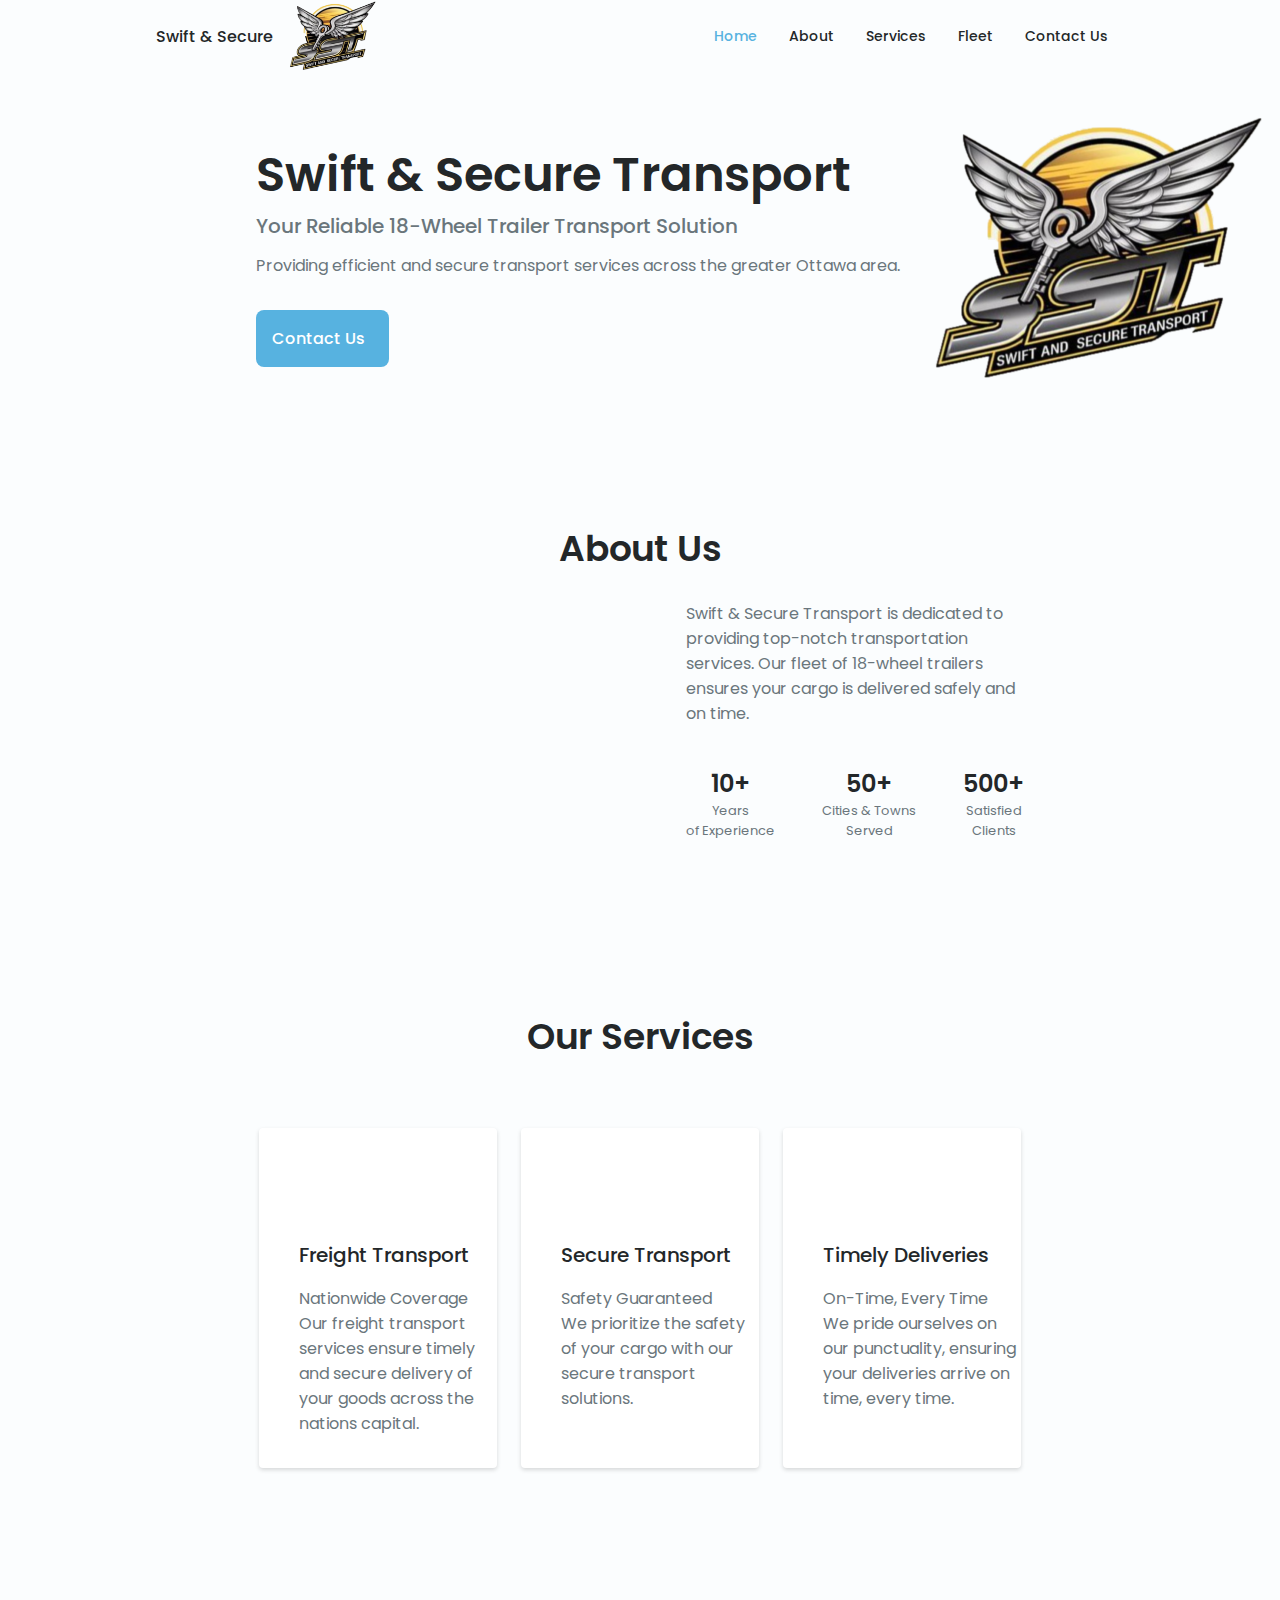
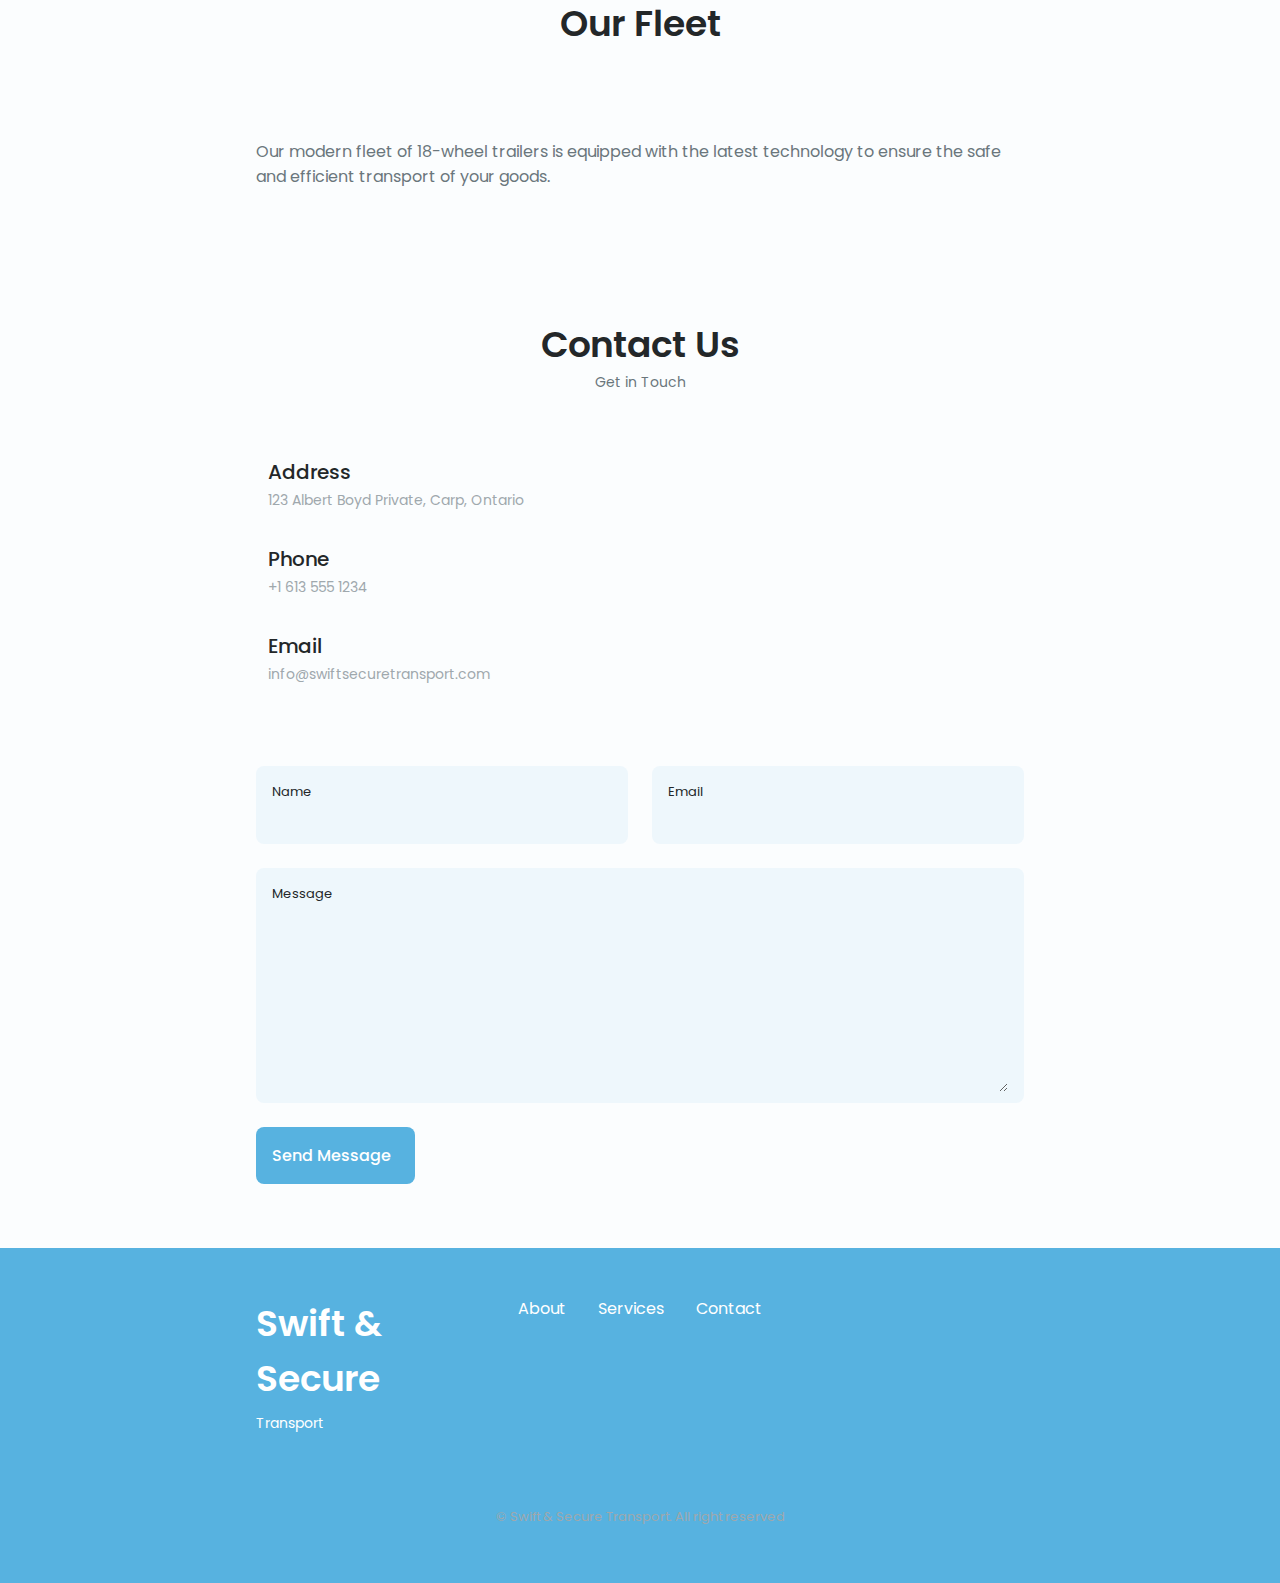
==== index.html @ c1167e1d "Add files via upload" ====
<!DOCTYPE html>
<html lang="en">
<head>
    <meta charset="UTF-8">
    <meta name="viewport" content="width=device-width, initial-scale=1.0">

    <!--==================== UNICONS ====================-->
    <link rel="stylesheet" href="https://unicons.iconscout.com/release/v4.0.0/css/line.css">
    <link rel="stylesheet" href="https://cdnjs.cloudflare.com/ajax/libs/font-awesome/4.7.0/css/font-awesome.min.css">
    <!--==================== SWIPER CSS ====================-->
    <link rel="stylesheet" href="assets/css/swiper-bundle.min.css">

    <!--==================== CSS ====================-->
    <link rel="stylesheet" href="assets/css/styles.css">

    <title>Swift & Secure Transport</title>
</head>
<body>
<!--==================== HEADER ====================-->
    <header class="header" id="header">
        <nav class="nav container">
            <a href="#" class="nav__logo">Swift & Secure</a>
			<img src="assets/img/logo.png" style="max-block-size: -webkit-fill-available;">
            <div class="nav__menu" id="nav-menu">
                <ul class="nav__list grid">
                    <li class="nav__item">
                        <a href="#home" class="nav__link active-link">
                            <i class="uil uil-estate nav__icon"></i> Home
                        </a>
                    </li>
                    <li class="nav__item">
                        <a href="#about" class="nav__link">
                            <i class="uil uil-user nav__icon"></i> About
                        </a>
                    </li>
                    <li class="nav__item">
                        <a href="#services" class="nav__link">
                            <i class="uil uil-truck nav__icon"></i> Services
                        </a>
                    </li>
                    <li class="nav__item">
                        <a href="#fleet" class="nav__link">
                            <i class="uil uil-bus nav__icon"></i> Fleet
                        </a>
                    </li>
                    <li class="nav__item">
                        <a href="#contact" class="nav__link">
                            <i class="uil uil-envelope nav__icon"></i> Contact Us
                        </a>
                    </li>
                </ul>
                <i class="uil uil-times nav__close" id="nav-close"></i>
            </div>

            <div class="nav__btns">
                <!--Theme change button-->
                <i class="uil uil-moon change-theme" id="theme-button"></i>

                <div class="nav__toggle" id="nav-toggle">
                    <i class="uil uil-apps"></i>
                </div>
            </div>
        </nav>
    </header>

<!--==================== MAIN ====================-->
    <main class="main">
        <!--==================== HOME ====================-->
        <section class="home section" id="home">
            <div class="home__container container grid">
                <div class="home__content grid">
                    <div class="home__img" style="margin: auto;">
						<image src="assets/img/logo.png"></image>                           
                    </div>
                    <div class="home__data" style="margin: auto;">
                        <h1 class="home__title">Swift & Secure Transport</h1>
                        <h3 class="home__subtitle">Your Reliable 18-Wheel Trailer Transport Solution</h3>
                        <p class="home__description">Providing efficient and secure transport services across the greater Ottawa area.</p>
                        <a href="#contact" class="button button--flex">
                            Contact Us <i class="uil uil-message button__icon"></i>
                        </a>
                    </div>
                </div>
            </div>
        </section>

        <!--==================== ABOUT ====================-->
        <section class="about section" id="about">
            <h2 class="section__title">About Us</h2><br>

            <div class="about__container container grid">
                <img src="assets/img/trailer.jpeg" alt="" class="about__img">

                <div class="about__data">
                    <p class="about__description">
                        Swift & Secure Transport is dedicated to providing top-notch transportation services. Our fleet of 18-wheel trailers ensures your cargo is delivered safely and on time.
                    </p>

                    <div class="about__info">
                        <div>
                            <span class="about__info-title">10+</span>
                            <span class="about__info-name">Years <br> of Experience</span>
                        </div>

                        <div>
                            <span class="about__info-title">50+</span>
                            <span class="about__info-name">Cities & Towns <br> Served</span>
                        </div>

                        <div>
                            <span class="about__info-title">500+</span>
                            <span class="about__info-name">Satisfied <br> Clients</span>
                        </div>
                    </div>
                    <!-- <div class="about__buttons">
                        <a download="" href="assets/pdf/Swift-Secure-Company-Profile.pdf" class="button button--flex">
                            Download Profile <i class="uil uil-download-alt button__icon"></i>
                        </a>
                    </div> -->
                </div>
            </div>
        </section>

        <!--==================== SERVICES ====================-->
        <section class="services section" id="services">
            <h2 class="section__title">Our Services</h2>
            <span class="section__subtitle"></span>

            <div class="services__container container grid">
                <div class="services__content">
                    <div class="services__header">
                        <i class="uil uil-truck services__icon"></i>
                        <div>
                            <h1 class="services__title">Freight Transport</h1>
                            <span class="services__subtitle">Nationwide Coverage</span>
                        </div>
                    </div>
                    <p class="services__description">Our freight transport services ensure timely and secure delivery of your goods across the nations capital.</p>
                </div>

                <div class="services__content">
                    <div class="services__header">
                        <i class="uil uil-shield services__icon"></i>
                        <div>
                            <h1 class="services__title">Secure Transport</h1>
                            <span class="services__subtitle">Safety Guaranteed</span>
                        </div>
                    </div>
                    <p class="services__description">We prioritize the safety of your cargo with our secure transport solutions.</p>
                </div>

                <div class="services__content">
                    <div class="services__header">
                        <i class="uil uil-clock services__icon"></i>
                        <div>
                            <h1 class="services__title">Timely Deliveries</h1>
                            <span class="services__subtitle">On-Time, Every Time</span>
                        </div>
                    </div>
                    <p class="services__description">We pride ourselves on our punctuality, ensuring your deliveries arrive on time, every time.</p>
                </div>
            </div>
        </section>

        <!--==================== FLEET ====================-->
        <section class="fleet section" id="fleet">
            <h2 class="section__title">Our Fleet</h2>
            <span class="section__subtitle"></span>

            <div class="fleet__container container grid">
                <img src="assets/img/fleet.jpg" alt="" class="fleet__img">
                <div class="fleet__data">
                    <p class="fleet__description">Our modern fleet of 18-wheel trailers is equipped with the latest technology to ensure the safe and efficient transport of your goods.</p>
                    <div class="fleet__info">
                        <div>
                            <span class="fleet__info-title"></span>
                            <span class="fleet__info-name"></span>
                        </div>

                        <div>
                            <span class="fleet__info-title"></span>
                            <span class="fleet__info-name"></span>
                        </div>
                    </div>
                </div>
            </div>
        </section>

        <!--==================== CONTACT ====================-->
        <section class="contact section" id="contact">
            <h2 class="section__title">Contact Us</h2>
            <span class="section__subtitle">Get in Touch</span>

            <div class="contact__container container grid">
                <div>
                    <div class="contact__information">
                        <i class="uil uil-map-marker contact__icon"></i>
                        <div>
                            <h3 class="contact__title">Address</h3>
                            <span class="contact__subtitle">123 Albert Boyd Private, Carp, Ontario</span>
                        </div>
                    </div>

                    <div class="contact__information">
                        <i class="uil uil-phone contact__icon"></i>
                        <div>
                            <h3 class="contact__title">Phone</h3>
                            <span class="contact__subtitle">+1 613 555 1234</span>
                        </div>
                    </div>

                    <div class="contact__information">
                        <i class="uil uil-envelope contact__icon"></i>
                        <div>
                            <h3 class="contact__title">Email</h3>
                            <span class="contact__subtitle">info@swiftsecuretransport.com</span>
                        </div>
                    </div>
                </div>

                <form action="#" class="contact__form grid">
                    <div class="contact__inputs grid">
                        <div class="contact__content">
                            <label for="name" class="contact__label">Name</label>
                            <input type="text" id="name" class="contact__input">
                        </div>
                        <div class="contact__content">
                            <label for="email" class="contact__label">Email</label>
                            <input type="email" id="email" class="contact__input">
                        </div>
                    </div>
                    <div class="contact__content">
                        <label for="message" class="contact__label">Message</label>
                        <textarea id="message" cols="0" rows="7" class="contact__input"></textarea>
                    </div>
                    <div>
                        <a href="#" class="button button--flex">
                            Send Message <i class="uil uil-message button__icon"></i>
                        </a>
                    </div>
                </form>
            </div>
        </section>
    </main>

    <!--==================== FOOTER ====================-->
    <footer class="footer">
        <div class="footer__bg">
            <div class="footer__container container grid">
                <div>
                    <h1 class="footer__title">Swift & Secure</h1>
                    <span class="footer__subtitle">Transport</span>
                </div>

                <ul class="footer__links">
                    <li>
                        <a href="#about" class="footer__link">About</a>
                    </li>
                    <li>
                        <a href="#services" class="footer__link">Services</a>
                    </li>
                    <li>
                        <a href="#contact" class="footer__link">Contact</a>
                    </li>
                </ul>

                <div class="footer__socials">
                    <a href="#" class="footer__social">
                        <i class="uil uil-facebook-f"></i>
                    </a>
                    <a href="#" class="footer__social">
                        <i class="uil uil-twitter-alt"></i>
                    </a>
                    <a href="#" class="footer__social">
                        <i class="uil uil-instagram"></i>
                    </a>
                </div>
            </div>

            <p class="footer__copy">&#169; Swift & Secure Transport. All right reserved</p>
        </div>
    </footer>

    <!--==================== SCROLL TOP ====================-->
    <a href="#" class="scrollup" id="scroll-up">
        <i class="uil uil-arrow-up scrollup__icon"></i>
    </a>

    <!--==================== SWIPER JS ====================-->
    <script src="assets/js/swiper-bundle.min.js"></script>

    <!--==================== MAIN JS ====================-->
    <script src="assets/js/main.js"></script>
</body>
</html>
---- assets/css/styles.css ----
/*==================== GOOGLE FONTS ====================*/
@import url('https://fonts.googleapis.com/css2?family=Poppins:wght@400;500;600&display=swap');

/*==================== VARIABLES CSS ====================*/
:root {
    --header-height: 3rem;

    /*========== Colors ==========*/
    /* Change favorite color */
    --hue-color: 200; /*Purple 250 - Green 142 - Blue 230 - Pink 340*/

    /* HSL color mode */
    --first-color: hsl(var(--hue-color), 69%, 61%);
    --first-color-second: hsl(var(--hue-color), 69%, 61%);
    --first-color-alt: hsl(var(--hue-color), 57%, 53%);
    --first-color-lighter: hsl(var(--hue-color), 92%, 85%);
    --title-color: hsl(var(--hue-color), 8%, 15%);
    --text-color: hsl(var(--hue-color), 8%, 45%);
    --text-color-light: hsl(var(--hue-color), 8%, 65%);
    --input-color: hsl(var(--hue-color), 70%, 96%);
    --body-color: hsl(var(--hue-color), 60%, 99%);
    --container-color: #FFF;
    --scroll-bar-color: hsl(var(--hue-color), 12%, 90%);
    --scroll-thumb-color: hsl(var(--hue-color), 12%, 80%);

    /*========== Font and typography ==========*/
    --body-font: 'Poppins', sans-serif;

    /* .5rem = 8px, 1rem = 16px, 1.5rem = 24px ... */
    --big-font-size: 2rem;
    --h1-font-size: 1.5rem;
    --h2-font-size: 1.25rem;
    --h3-font-size: 1.125rem;
    --normal-font-size: .938rem;
    --small-font-size: .813rem;
    --smaller-font-size: .75rem;

    /*========== Font weight ==========*/
    --font-medium: 500;
    --font-semi-bold: 600;

    /*========== Margenes Bottom ==========*/
    /* .25rem = 4px, .5rem = 8px, .75rem = 12px ... */
    --mb-0-25: .25rem;
    --mb-0-5: .5rem;
    --mb-0-75: .75rem;
    --mb-1: 1rem;
    --mb-1-5: 1.5rem;
    --mb-2: 2rem;
    --mb-2-5: 2.5rem;
    --mb-3: 3rem;

    /*========== z index ==========*/
    --z-tooltip: 10;
    --z-fixed: 100;
    --z-modal: 1000;
}

/* Font size for large devices */
@media screen and (min-width: 968px) {
    :root {
        --big-font-size: 3rem;
        --h1-font-size: 2.25rem;
        --h2-font-size: 1.5rem;
        --h3-font-size: 1.25rem;
        --normal-font-size: 1rem;
        --small-font-size: .875rem;
        --smaller-font-size: .813rem;
    }
}

/*========== Variables Dark theme ==========*/
body.dark-theme{
    /* HSL color mode */
    --first-color-second: hsl(var(--hue-color), 30%, 8%);
    --title-color: hsl(var(--hue-color), 8%, 95%);
    --text-color: hsl(var(--hue-color), 8%, 75%);
    --input-color: hsl(var(--hue-color), 29%, 16%);
    --body-color: hsl(var(--hue-color), 28%, 12%);
    --container-color: hsl(var(--hue-color), 29%, 16%);
    --scroll-bar-color: hsl(var(--hue-color), 12%, 48%);
    --scroll-thumb-color: hsl(var(--hue-color), 12%, 36%);
}

/*========== Button Dark/Light ==========*/
.nav__btns{
    display: flex;
    align-items: center;
}

.change-theme{
    font-size: 1.25rem;
    color: var(--title-color);
    margin-right: var(--mb-1);
    cursor: pointer;
}

.change-theme:hover{
    color: var(--first-color);
}

/*==================== BASE ====================*/
*{
    box-sizing: border-box;
    padding: 0;
    margin: 0;
}

html{
    scroll-behavior: smooth;
}

body{
    margin: 0 0 var(--header-height) 0;
    font-family: var(--body-font);
    font-size: var(--normal-font-size);
    background-color: var(--body-color);
    color: var(--text-color);
}

h1,h2,h3,h4{
    color: var(--title-color);
    font-weight: var(--font-semi-bold);
}

ul{
    list-style: none;
}

a{
    text-decoration: none;
}

img{
    /* max-width: 100%; */
    height: auto;
}



/*==================== REUSABLE CSS CLASSES ====================*/
.section{
    padding: 2rem 0 4rem;
}

.section__title{
    font-size: var(--h1-font-size);
}

.section__subtitle{
    display: block;
    font-size: var(--small-font-size);
    margin-bottom: var(--mb-3);
}

.section__title,
.section__subtitle{
    text-align: center;
}
/*==================== LAYOUT ====================*/
.container{
    max-width: 768px;
    margin-left: var(--mb-1-5);
    margin-right: var(--mb-1-5);
}

.grid{
    display: grid;
    gap: 1.5rem;
}

.header{
    width: 100%;
    position: fixed;
    bottom: 0;
    left: 0;
    z-index: var(--z-fixed);
    background-color: var(--body-color);
}

/*==================== NAV ====================*/
.nav
{
    max-width: 968px;
    height: var(--header-height);
    display: flex;
    justify-content: space-between;
    align-items: center;
}

.nav__logo,
.nav__toggle{
    color: var(--title-color);
    font-weight: var(--font-medium);
}

.nav__logo:hover{
    color: var(--first-color);
}

.nav__toggle{
    font-size: 1.1rem;
    cursor: pointer;
}

.nav__toggle:hover{
    color: var(--first-color);
}

@media screen and (max-width: 767px){
    .nav__menu{
        position: fixed;
        bottom: -100%;
        left: 0;
        width: 100%;
        background-color: var(--body-color);
        padding: 2rem 1.5rem 4rem;
        box-shadow: 0 -1px 4px rgba(0,0,0,.15);
        border-radius: 1.5rem 1.5rem 0 0;
        transition: .3s;
    }
}

.nav__list{
    grid-template-columns: repeat(3, 1fr);
    gap: 2rem;
}

.nav__link{
    display: flex;
    flex-direction: column;
    align-items: center;
    font-size: var(--small-font-size);
    color: var(--title-color);
    font-weight: var(--font-medium);
}

.nav__link:hover{
    color: var(--first-color);
}

.nav__icon{
    font-size: 1.2rem;
}

.nav__close{
    position: absolute;
    right: 1.3rem;
    bottom: .5rem;
    font-size: 1.5rem;
    cursor: pointer;
    color: var(--first-color);
}

.nav__close:hover{
    color: var(--first-color-alt);
}
/* show menu */
.show-menu{
    bottom: 0;
}

/* Active link */
.active-link{
    color: var(--first-color);
}

/* Change background header */
.scroll-header{
    box-shadow: 0 -1px 4px rgba(0,0,0,.15);
}

/*==================== HOME ====================*/
.home__container{
    gap: 1rem;
}

.home__content{
    grid-template-columns: .5fr 3fr;
    padding-top: 3.5rem;
    align-items: center;
    border: 100px;
}

.home__social{
    display: grid;
    grid-template-columns: max-content;
    row-gap: 1rem;
}

.home__social-icon{
    font-size: 1.25rem;
    color: var(--first-color);
}

.home__social-icon:hover{
    color: var(--first-color-alt);
}

.home__blob{
    width: 200px;
    fill: var(--first-color);
}

.home__blob-img{
    width: 170px;
}

.home__data{
    grid-column: 1/3;
}

.home__title{
    font-size: var(--big-font-size);
}

.home__subtitle{
    font-size: var(--h3-font-size);
    color: var(--text-color);
    font-weight: var(--font-medium);
    margin-bottom: var(--mb-0-75);
}

.home__description{
    margin-bottom: var(--mb-2);
}

.home__scroll{
    /*display: none;*/
}

.home__scroll-button{
    color: var(--first-color);
    transition: .3s;
}

.home__scroll-button:hover{
    transform: translateY(0.25rem);
}

.home__scroll-mouse{
    font-size: 2rem;
}

.home__scroll-name{
    font-size: var(--small-font-size);
    color: var(--title-color);
    font-weight: var(--font-medium);
    margin-right: var(--mb-0-25);
}

.home__scroll-arrow{
    font-size: 1.25rem;
}

/*==================== BUTTONS ====================*/
.button{
    display: inline-block;
    background-color: var(--first-color);
    color: #FFF;
    padding: 1rem;
    border-radius: .5rem;
    font-weight: var(--font-medium);
}

.button:hover{
    background-color: var(--first-color-alt);
}

.button__icon{
    font-size: 1.25rem;
    margin-left: var(--mb-0-5);
    transition: .3s;
}

.button--white{
    background-color: #FFF;
    color: var(--first-color);
}

.button--white:hover{
    background-color: #FFF;
}

.button--flex{
    display: inline-flex;
    align-items: center;
}

.button--small{
    padding: .75rem 1rem;
}

.button--link{
    padding: 0;
    background-color: transparent;
    color: var(--first-color);
}

.button--link:hover{
    background-color: transparent;
    color: var(--first-color-alt);
}

/*==================== ABOUT ====================*/
.about__img{
    width: 350px;
    border-radius: .5rem;
    justify-self: center;
    align-self: center;
}

.about__description{
    text-align: center;
    margin-bottom: var(--mb-2-5);
}

.about__info{
    display: flex;
    justify-content: space-evenly;
    margin-bottom: var(--mb-2-5);
}

.about__info-title{
    font-size: var(--h2-font-size);
    font-weight: var(--font-semi-bold);
    color: var(--title-color);
}

.about__info-name{
    font-size: var(--smaller-font-size);
}

.about__info-title,
.about__info-name{
    display: block;
    text-align: center;
}

.about__buttons{
    display: flex;
    justify-content: center;
}
/*==================== SKILLS ====================*/
.skills__container{
    row-gap: 0;
}

.skills__header{
    display: flex;
    align-items: center;
    margin-bottom: var(--mb-2-5);
    cursor: pointer;
}

.skills__icon,
.skills__arrow{
    font-size: 2rem;
    color: var(--first-color);
}

.skills__icon{
    margin-right: var(--mb-0-75);
}

.skills__title{
    font-size: var(--h3-font-size);
}

.skills__subtitle{
    font-size: var(--small-font-size);
    color: var(--text-color-light);
}

.skills__arrow{
    margin-left: auto;
    transition: .4s;
}

.skills__list{
    row-gap: 1.5rem;
    padding-left: 2.7rem;
}

.skills__titles{
    display: flex;
    justify-content: space-between;
    margin-bottom: var(--mb-0-5);
}

.skills__name{
    font-size: var(--normal-font-size);
    font-weight: var(--font-medium);
}

.skills__bar,
.skills__percentage{
    height: 5px;
    border-radius: .25rem;
}

.skills__bar{
    background-color: var(--first-color-lighter);
}

.skills__percentage{
    display: block;
    background-color: var(--first-color);
}

.skills__SQL{
    width: 100%;
}

.skills__pbi{
    width: 90%;
}

.skills__python{
    width: 80%;
}

.skills__excel{
    width: 80%;
}

.skills__azure{
    width: 100%;
}

.skills__os{
    width: 90%;
}

.skills__devops{
    width: 70%;
}

.skills__citrix{
    width: 60%;
}

.skills__web{
    width: 70%;
}

.skills__node{
    width: 70%;
}

.skills__pyauto{
    width: 60%;
}

.skills__close .skills__list{
    height: 0;
    overflow: hidden;
}

.skills__open .skills__list{
    height: max-content;
    margin-bottom: var(--mb-2-5);
}

.skills__open .skills__arrow{
    transform: rotate(-180deg);
}

/*==================== QUALIFICATION ====================*/
.qualification__tabs{
    display: flex;
    justify-content: space-evenly;
    margin-bottom: var(--mb-2);
}

.qualification__button{
    font-size: var(--h3-font-size);
    font-weight: var(--font-medium);
    cursor: pointer;
}

.qualification__button:hover{
    color: var(--first-color);
}

.qualification__icon{
    font-size: 1.8rem;
    margin-right: var(--mb-0-25);
}

.qualification__data{
    display: grid;
    grid-template-columns: 1fr max-content 1fr;
    column-gap: 1.5rem;
}

.qualification__title{
    font-size: var(--normal-font-size);
    font-weight: var(--font-medium);
}

.qualification__subtitle{
    display: inline-block;
    font-size: var(--small-font-size);
    margin-bottom: var(--mb-1);
}

.qualification__calendar{
    font-size: var(--smaller-font-size);
    color: var(--text-color-light);
}

.qualification__rounder{
    display: inline-block;
    width: 13px;
    height: 13px;
    background-color: var(--first-color);
    border-radius: 50%;
}

.qualification__line{
    display: block;
    width: 1px;
    height: 100%;
    background-color: var(--first-color);
    transform: translate(6px, -7px);
}

.qualification [data-content]{
    display: none;
}

.qualification__active[data-content]{
    display: block;
}

.qualification__button.qualification__active{
    color: var(--first-color);
}

.qualification__tech{
    border-bottom: 3px solid var(--first-color-alt);
    border-radius: .2rem;
}
/*==================== SERVICES ====================*/
.services__container{
    gap: 1.5rem;
    grid-template-columns: repeat(2, 1fr);
}

.services__content{
    position: relative;
    background-color: var(--container-color);
    padding: 3.5rem .5rem 1.25rem 1.5rem;
    border-radius: .25rem;
    box-shadow: 0 2px 4px rgba(0,0,0,.15);
    transition: .3s;
}

.services__content:hover{
    box-shadow: 0 4px 8px rgba(0,0,0,.15);
}

.services__icon{
    display: block;
    font-size: 1.5rem;
    color: var(--first-color);
    margin-bottom: var(--mb-1);
}

.services__title{
    font-size: var(--h3-font-size);
    margin-bottom: var(--mb-1);
    font-weight: var(--font-medium);
}

.services__button{
    cursor: pointer;
    font-size: var(--small-font-size);
}

.services__button:hover .button__icon{
    transform: translateX(.25rem);
}

.services__modal{
    position: fixed;
    top: 0;
    left: 0;
    right: 0;
    bottom: 0;
    background-color: rgba(0,0,0,.5);
    display: flex;
    align-items: center;
    justify-content: center;
    padding: 0 1rem;
    z-index: var(--z-modal);
    opacity: 0;
    visibility: hidden;
    transition: .3s;
}

.services__modal-content{
    position: relative;
    background-color: var(--container-color);
    padding: 1.5rem;
    border-radius: .5rem;
}

.services__modal-service{
    row-gap: 1rem;
}

.services__modal-service{
    display: flex;
}

.services__modal-title{
    font-size: var(--h3-font-size);
    font-weight: var(--font-medium);
    margin-bottom: var(--mb-1-5);
}

.services__modal-close{
    position: absolute;
    top: 1rem;
    right: 1rem;
    font-size: 1.5rem;
    color: var(--first-color);
    cursor: pointer;
}
.services__modal-icon{
    color: var(--first-color);
    margin-right: var(--mb-0-25);
}

/* Active Modal */
.active-modal{
    opacity: 1;
    visibility: visible;
}

/*==================== PORTFOLIO ====================*/
.portfolio__container{
    overflow: initial;
}

.portfolio__content{
    padding: 0 1.5rem;
}

.portfolio__img{
    width: 265px;
    border-radius: .5rem;
    justify-self: center;
}

.portfolio__title{
    font-size: var(--h3-font-size);
    margin-bottom: var(--mb-0-5);
}

.portfolio__description{
    margin-bottom: var(--mb-0-75);
}

.portfolio__button:hover .button__icon{
    transform: translateX(.25rem);
}

.swiper-button-prev::after,
.swiper-button-next::after{
    content: "";
}

.swiper-portfolio-icon{
    font-size: 2rem;
    color: var(--first-color);
}

.swiper-button-prev{
    left: -.5rem;
}

.swiper-button-next{
    right: -.5rem;
}

.swiper-container-horizontal > .swiper-pagination-bullets{
    bottom: -2.5rem;
}

.swiper-pagination-bullet-active{
    background-color: var(--first-color);
}

.swiper-button-prev,
.swiper-button-next,
.swiper-pagination-bullet{
    outline: none;
}

/*==================== PROJECT IN MIND ====================*/
.project{
    text-align: center;
}

.project__bg{
    background-color: var(--first-color-second);
    padding-top: 3rem;
}

.project__title{
    font-size: var(--h2-font-size);
    margin-bottom: var(--mb-0-75);
}

.project__description{
    margin-bottom: var(--mb-1-5);
}

.project__title,
.project__description{
    color: #FFF;
}

.project__img{
    width: 232px;
    justify-self: center;
}

/*==================== TESTIMONIAL ====================*/
/* will be added later if needed */

/*==================== CONTACT ME ====================*/
.contact__container{
    row-gap: 3rem;
}

.contact__information{
    display: flex;
    margin-bottom: var(--mb-2);
}

.contact__icon{
    font-size: 2rem;
    color: var(--first-color);
    margin-right: var(--mb-0-75);
}

.contact__title{
    font-size: var(--h3-font-size);
    font-weight: var(--font-medium);
}

.contact__subtitle{
    font-size: var(--small-font-size);
    color: var(--text-color-light);
}

.contact__content{
    background-color: var(--input-color);
    border-radius: .5rem;
    padding: .75rem 1rem .25rem;
}

.contact__label{
    font-size: var(--smaller-font-size);
    color: var(--title-color);
}

.contact__input{
    width: 100%;
    background-color: var(--input-color);
    color: var(--text-color);
    font-family: var(--body-font);
    font-size: var(--normal-font-size);
    border: none;
    outline: none;
    padding: .25rem .5rem .5rem 0;
}
/*==================== FOOTER ====================*/
.footer{
    padding-top: 2rem;
}

.footer__container{
    row-gap: 3.5rem;
}

.footer__bg{
    background-color: var(--first-color-second);
    padding: 2rem 0 3rem;
}

.footer__title{
    font-size: var(--h1-font-size);
    margin-bottom: var(--mb-0-25);
}

.footer__subtitle{
    font-size: var(--small-font-size);
}
.footer__links{
    display: flex;
    flex-direction: column;
    row-gap: 1.5rem;
}

.footer__link:hover{
    color: var(--first-color-lighter);
}

.footer__social{
    font-size: 1.25rem;
    margin-right: var(--mb-1-5);
}

.footer__social:hover {
    color: var(--first-color-lighter);
}

.footer__copy{
    font-size: var(--smaller-font-size);
    text-align: center;
    color: var(--text-color-light);
    margin-top: var(--mb-3);
}

.footer__title,
.footer__subtitle,
.footer__link,
.footer__social{
    color: #FFF;
}

/*========== SCROLL UP ==========*/
.scrollup{
    position: fixed;
    right: 1rem;
    bottom: 5rem;
    background-color: var(--first-color);
    opacity: .8;
    padding: 0 .3rem;
    border-radius: .4rem;
    z-index: var(--z-tooltip);
    transition: .4s;
}

.scrollup:hover{
    background-color: var(--first-color-alt);
}

.scrollup__icon{
    font-size: 1.5rem;
    color: #FFF;
}
/* Show scroll */
.show-scroll{
    bottom: 5rem;
}

/*========== SCROLL BAR ==========*/
::-webkit-scrollbar{
    width: .60rem;
    background-color: var(--scroll-bar-color);
    border-radius: .5rem;
}

::-webkit-scrollbar-thumb{
    background-color: var(--scroll-thumb-color);
    border-radius: .5rem;
}
/*==================== MEDIA QUERIES ====================*/
/* For small devices */
@media screen and (max-width: 350px){
    .container{
        margin-left: var(--mb-1);
        margin-right: var(--mb-1);
    }

    .nav__menu{
        padding: 2rem .25rem 4rem;
    }
    .nav__list{
        column-gap: 0;
    }

    .home__content{
        grid-template-columns: 100%;
    }

    .home__blob{
        width: 180px;
    }

    .skills__title{
        font-size: var(--normal-font-size);
    }

    .qualification__data{
        gap: .5rem;
    }

    .services__container{
        grid-template-columns: max-content;
        justify-content: center;
    }
    .services__content{
        padding-right: 3.5rem;
    }
    .services__modal{
        padding: 0 .5rem;
    }

    .project__img{
        width: 200px;
    }
/*============= This is not implemented now ===============*/
    /*.testimonial__data,*/
    /*.testimonial__header{*/
    /*    flex-direction: column;*/
    /*    align-items: center;*/
    /*}*/

    /*.testimonial__img{*/
    /*    margin-right: 0;*/
    /*    margin-bottom: var(--mb-0-25);*/
    /*}*/

    /*.testimonial__data,*/
    /*.testimonial__description{*/
    /*    text-align: center;*/
    /*}*/

}

/* For medium devices */
@media screen and (min-width: 568px){
    .home__content{
        grid-template-columns: max-content 1fr 1fr;
    }
    .home__data{
        grid-column: initial;
    }
    .home__img{
        order: 1;
        justify-self: center;
    }

    .about__container,
    .portfolio__content,
    .project__container,
    .footer__container{
        grid-template-columns: repeat(2, 1fr);
    }

    .qualification__sections{
        display: grid;
        grid-template-columns: .6fr;
        justify-content: center;
    }


}

@media screen and (min-width: 768px) {
    .container{
        margin-left: auto;
        margin-right: auto;
    }

    body{
        margin: 0;
    }

    .section{
        padding: 6rem 0 2rem;
    }
    .section__subtitle{
        margin-bottom: 4rem;
    }

    .header{
        top: 0;
        bottom: initial;
    }
    .header,
    .main,
    .footer__container{
        padding: 0 1rem;
    }

    .nav{
        height: calc(var(--header-height) + 1.5rem);
        column-gap: 1rem;
    }
    .nav__icon,
    .nav__close,
    .nav__toggle{
        display: none;
    }
    .nav__list{
        display: flex;
        column-gap: 2rem;
    }
    .nav__menu{
        margin-left: auto;
    }

    .change-theme{
        margin: 0;
    }

    .home__container{
        row-gap: 5rem;
    }
    .home__content{
        padding-top: 1rem;
        column-gap: 2rem;
    }
    .home__blob{
        width: 270px;
    }
    .home__scroll{
        display: block;
    }
    .home__scroll-button{
        margin-left: 3rem;
    }

    .about__container{
        column-gap: 5rem;
    }
    .about__img{
        width: 350px;
    }
    .about__description{
        text-align: initial;
    }
    .about__info{
        justify-content: space-between;
    }
    .about__buttons{
        justify-content: initial;
    }

    .qualification__tabs{
        justify-content: center;
    }
    .qualification__button{
        margin: 0 var(--mb-1);
    }
    .qualification__sections{
        grid-template-columns: .5fr;
    }

    .services__container{
        grid-template-columns: repeat(3, 218px);
        justify-content: center;
    }
    .services__icon{
        font-size: 2rem;
    }
    .services__content{
        padding: 6rem 0 2rem 2.5rem;
    }
    .services__modal-content{
        width: 450px;
    }

    .portfolio__img{
        width: 320px;
    }
    .portfolio__content{
        align-items: center;
    }

    .project{
        text-align: initial;
    }
    .project__bg{
        background: none;
    }
    .project__container{
        background-color: var(--first-color-second);
        border-radius: 1rem;
        padding: 3rem 2.5rem 0;
        grid-template-columns: 1fr max-content;
        column-gap: 3rem;
    }
    .project__data{
        padding-top: .8rem;
    }

    .footer__container{
        grid-template-columns: repeat(3, 1fr);
    }
    .footer__bg{
        padding: 3rem 0 3.5rem;
    }
    .footer__links{
        flex-direction: row;
        column-gap: 2rem;
    }
    .footer__socials{
        justify-self: flex-end;
    }
    .footer__copy{
        margin-top: 4.5rem;
    }
}

/* For large devices */
@media screen and (min-width: 1024px) {
    .header,
    .main,
    .footer__container{
        padding: 0;
    }

    .home__blob{
        width: 320px;
    }
    .home__social{
        transform: translateX(-6rem);
    }

    .services__container{
        grid-template-columns: repeat(3, 238px);
    }

    .portfolio__content{
        column-gap: 5rem;
    }
    .swiper-portfolio-icon{
        font-size: 3.5rem;
    }
    .swiper-button-prev{
        left: -3.5rem;
    }
    .swiper-button-next{
        right: -3.5rem;
    }
    .swiper-container-horizontal >.swiper-pagination-bullets{
        bottom: -4.5rem;
    }

    .contact__inputs{
        grid-template-columns: repeat(2, 1fr);
    }
}
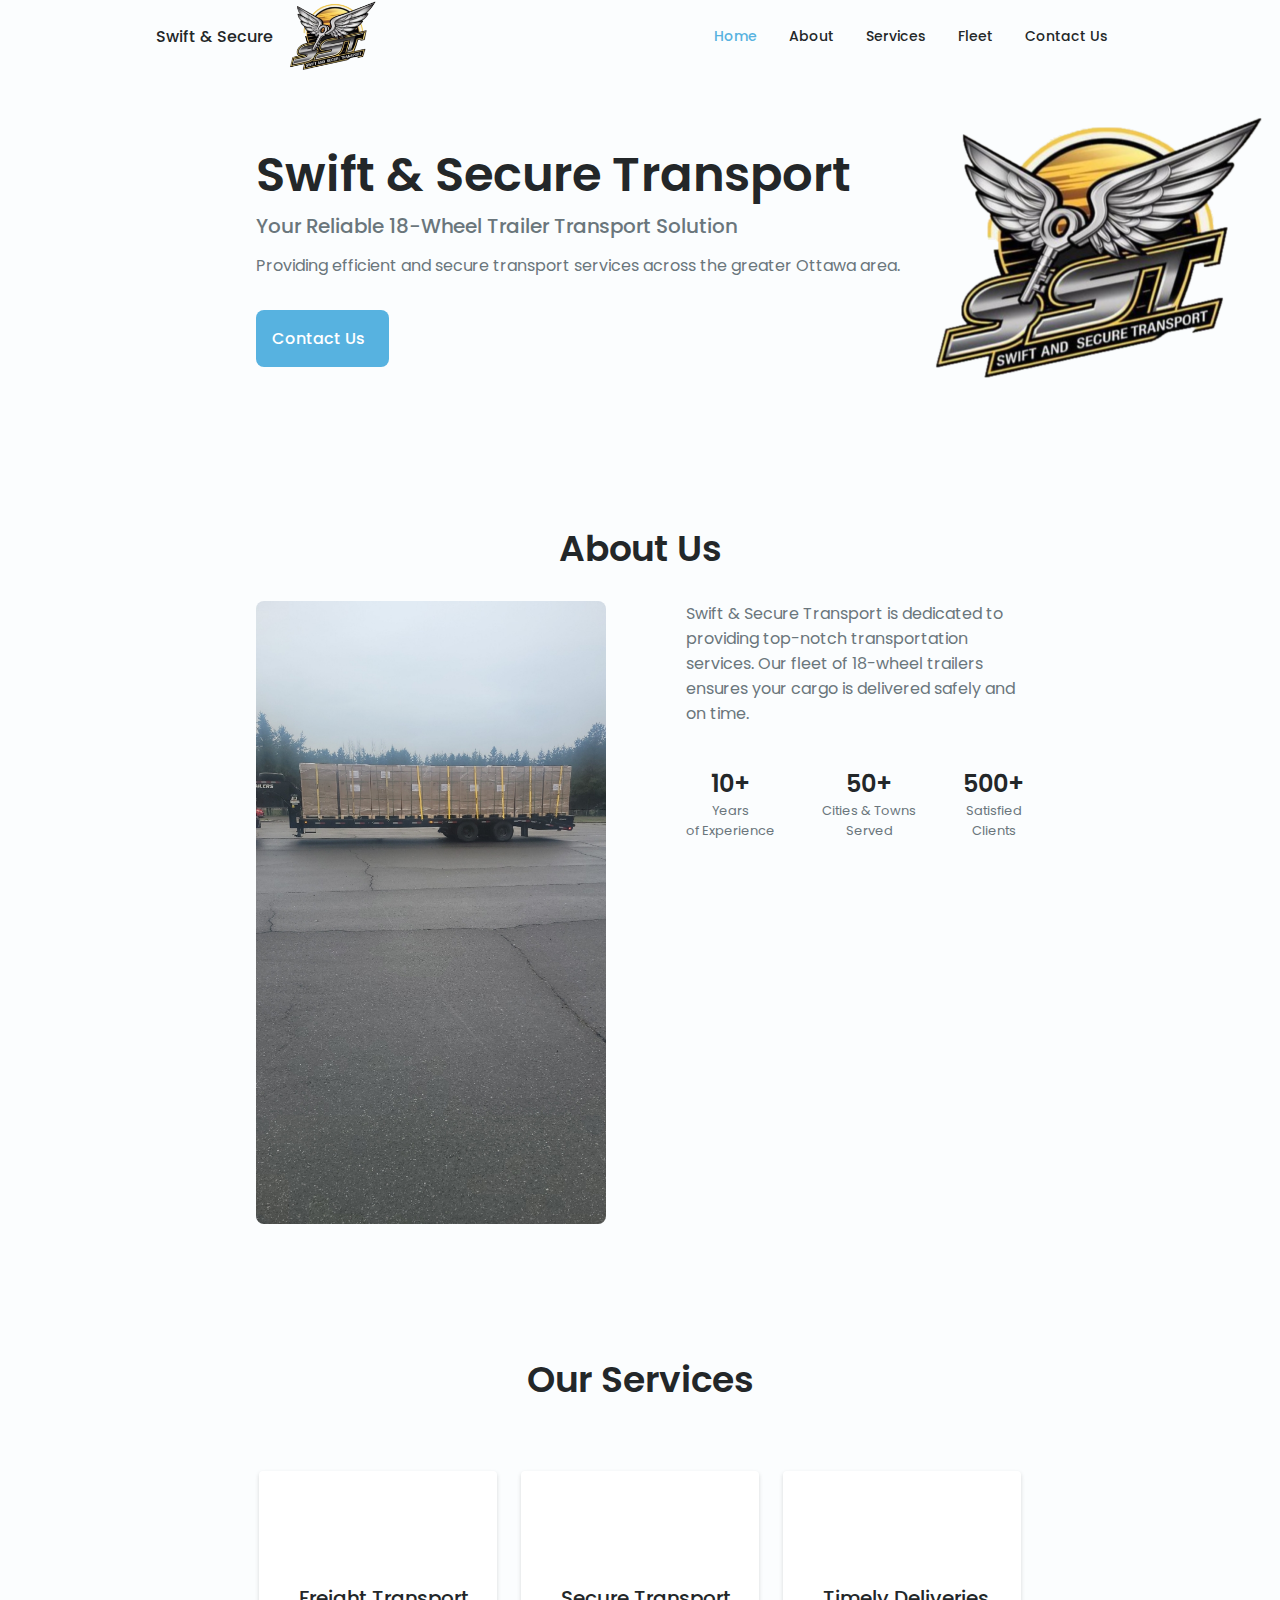
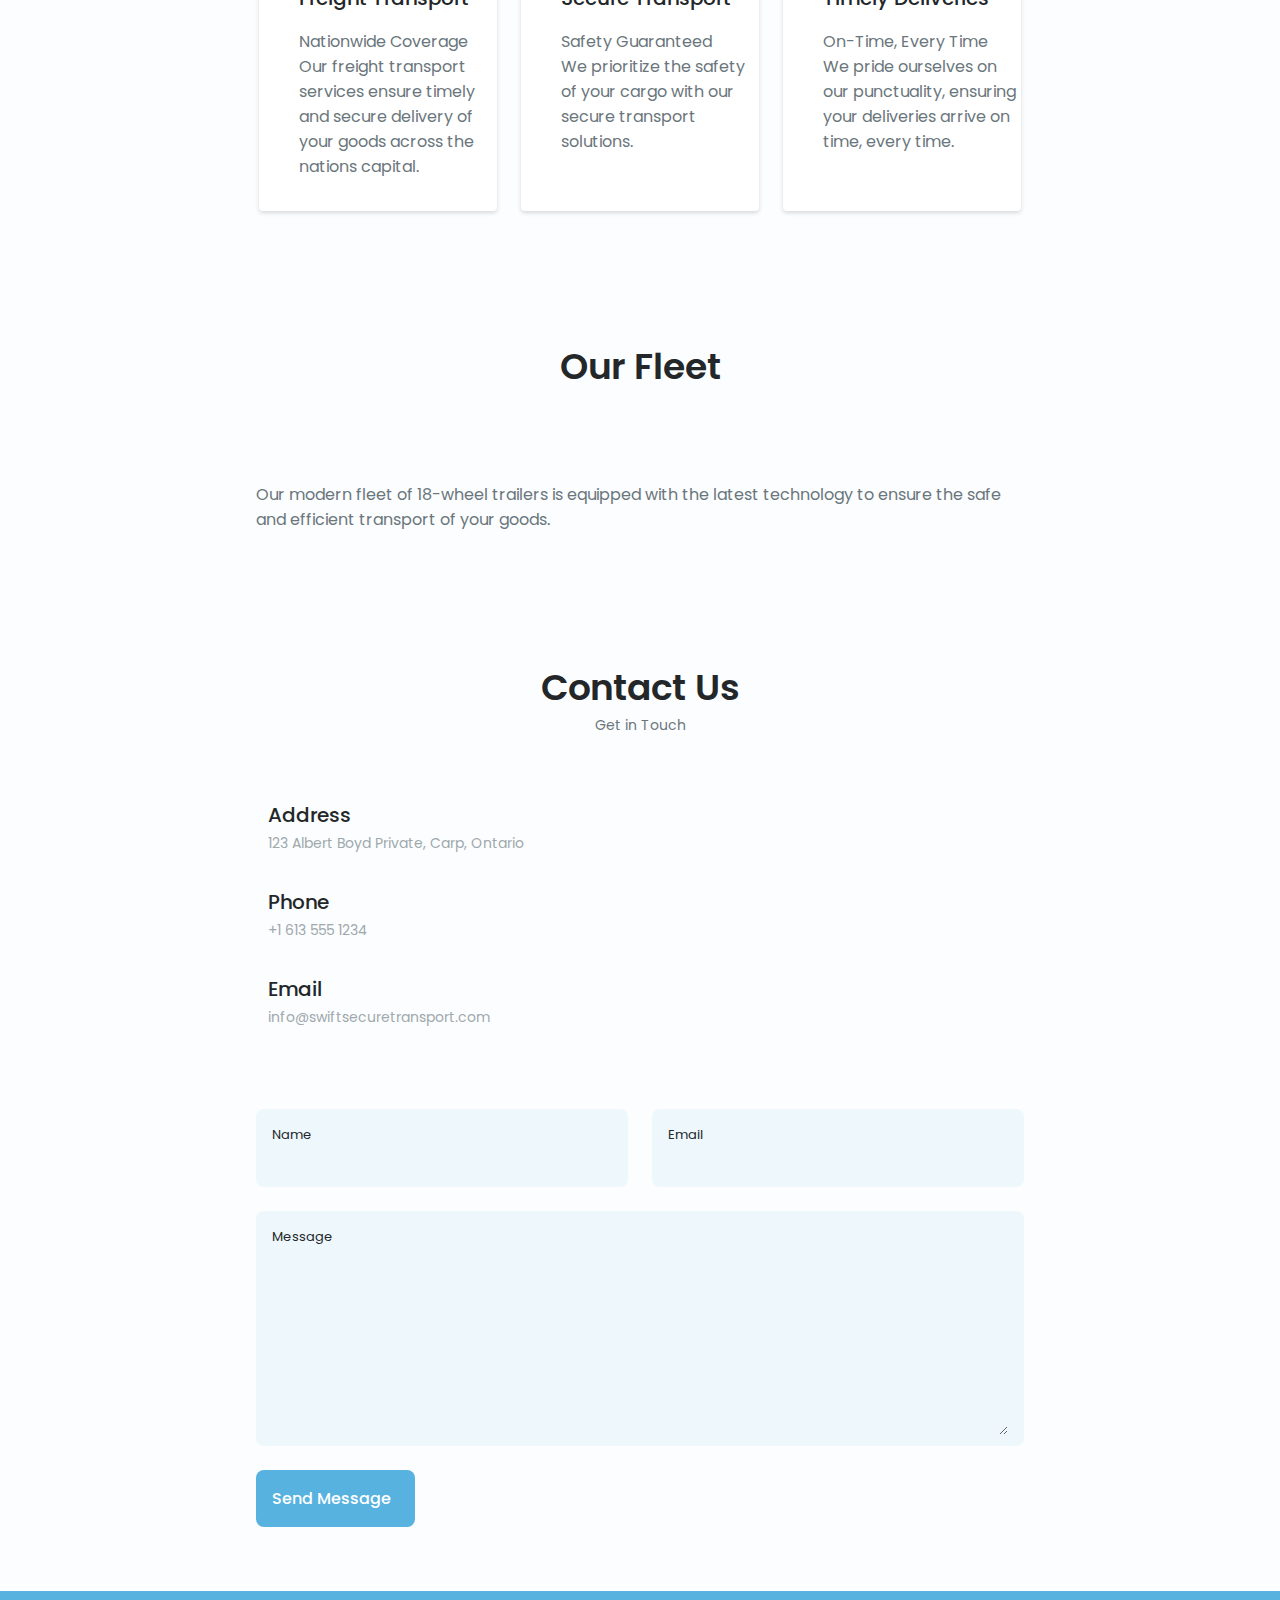
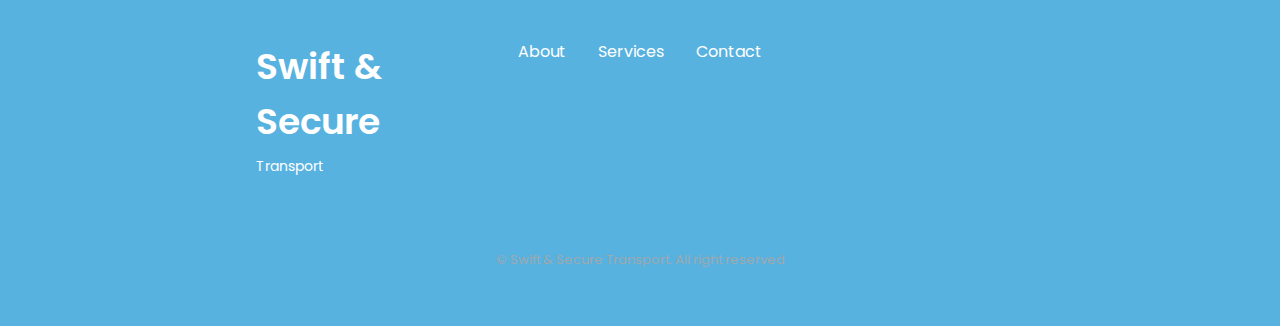
==== commit 50f00575: "Update index.html" ====
--- a/index.html
+++ b/index.html
@@ -89,7 +89,7 @@
             <h2 class="section__title">About Us</h2><br>
 
             <div class="about__container container grid">
-                <img src="assets/img/trailer.jpeg" alt="" class="about__img">
+                <img src="assets/img/Trailer.JPEG" alt="" class="about__img">
 
                 <div class="about__data">
                     <p class="about__description">
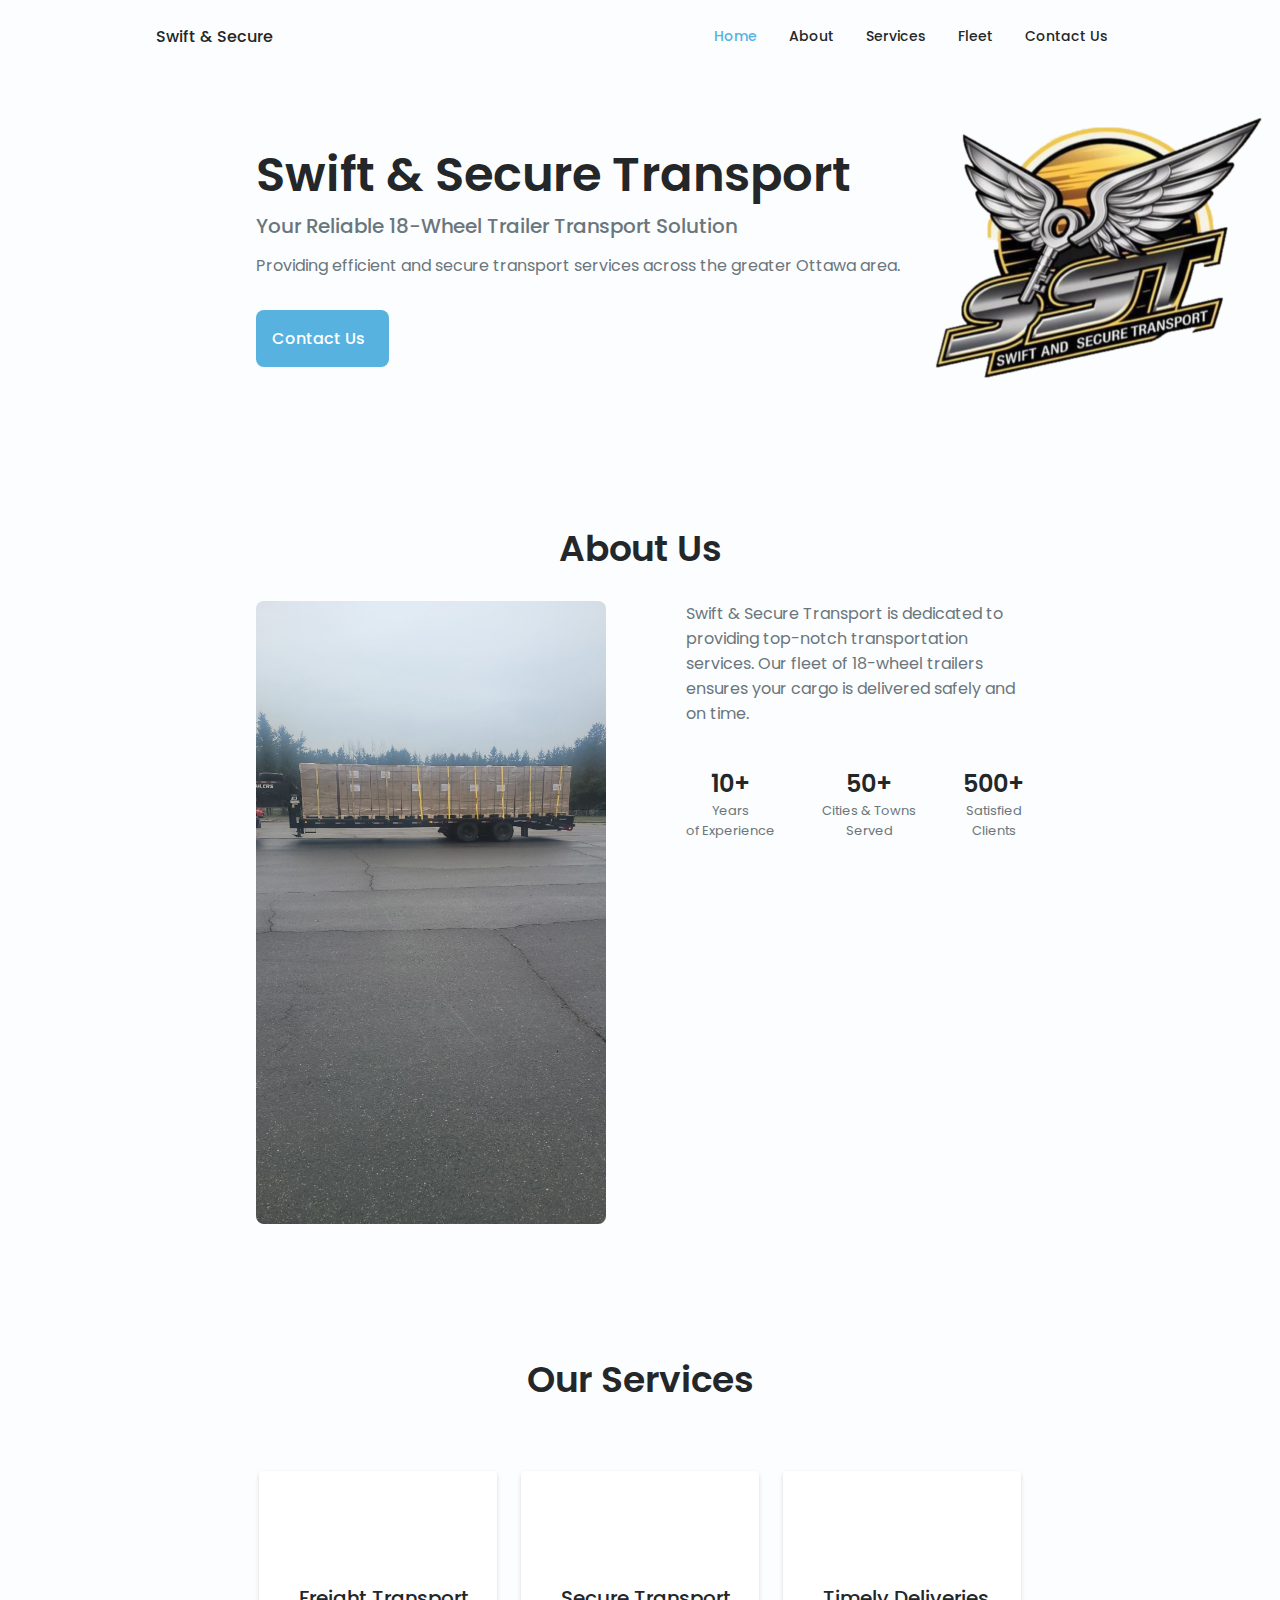
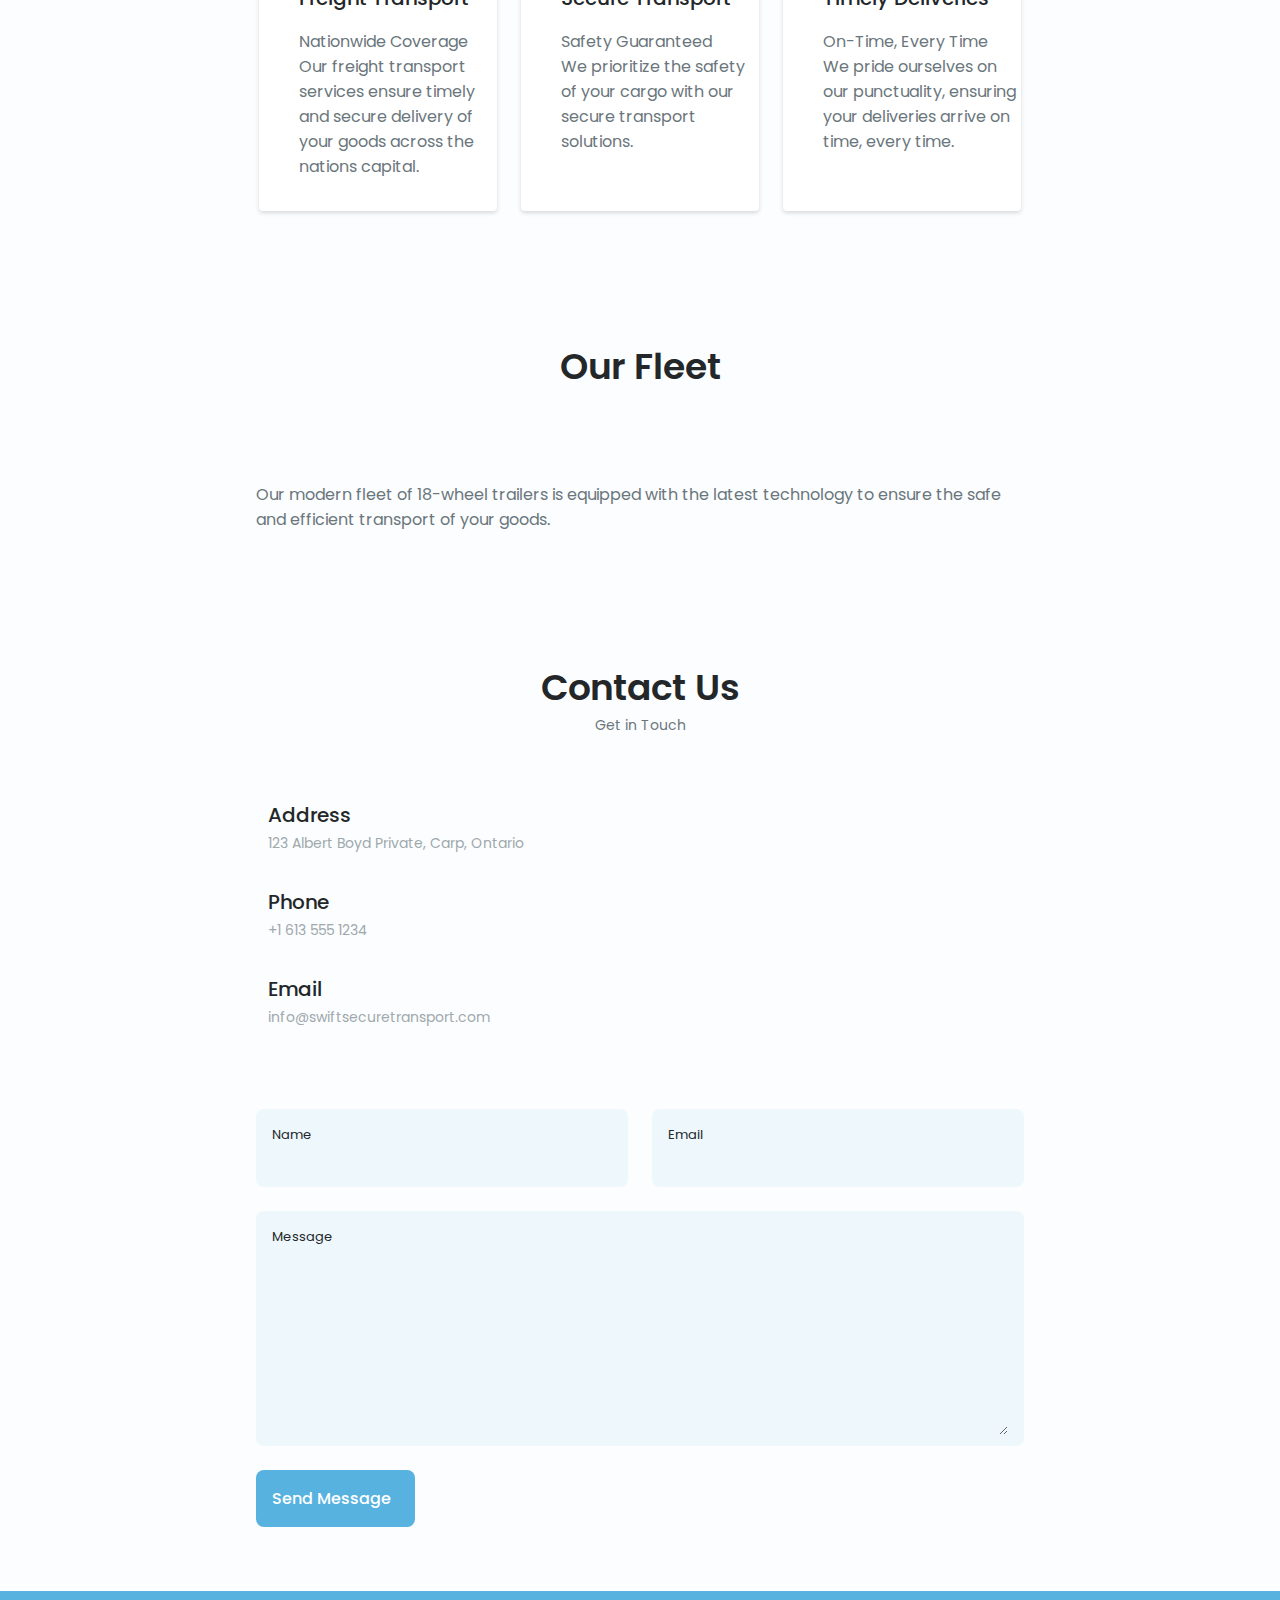
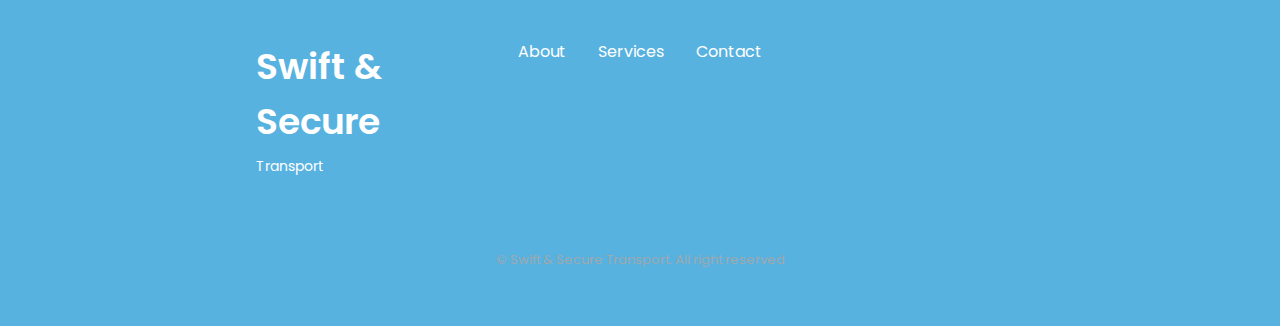
==== commit 7a7d577d: "Update index.html" ====
--- a/index.html
+++ b/index.html
@@ -20,7 +20,7 @@
     <header class="header" id="header">
         <nav class="nav container">
             <a href="#" class="nav__logo">Swift & Secure</a>
-			<img src="assets/img/logo.png" style="max-block-size: -webkit-fill-available;">
+			<!--<img src="assets/img/logo.png" style="max-block-size: -webkit-fill-available;">-->
             <div class="nav__menu" id="nav-menu">
                 <ul class="nav__list grid">
                     <li class="nav__item">
